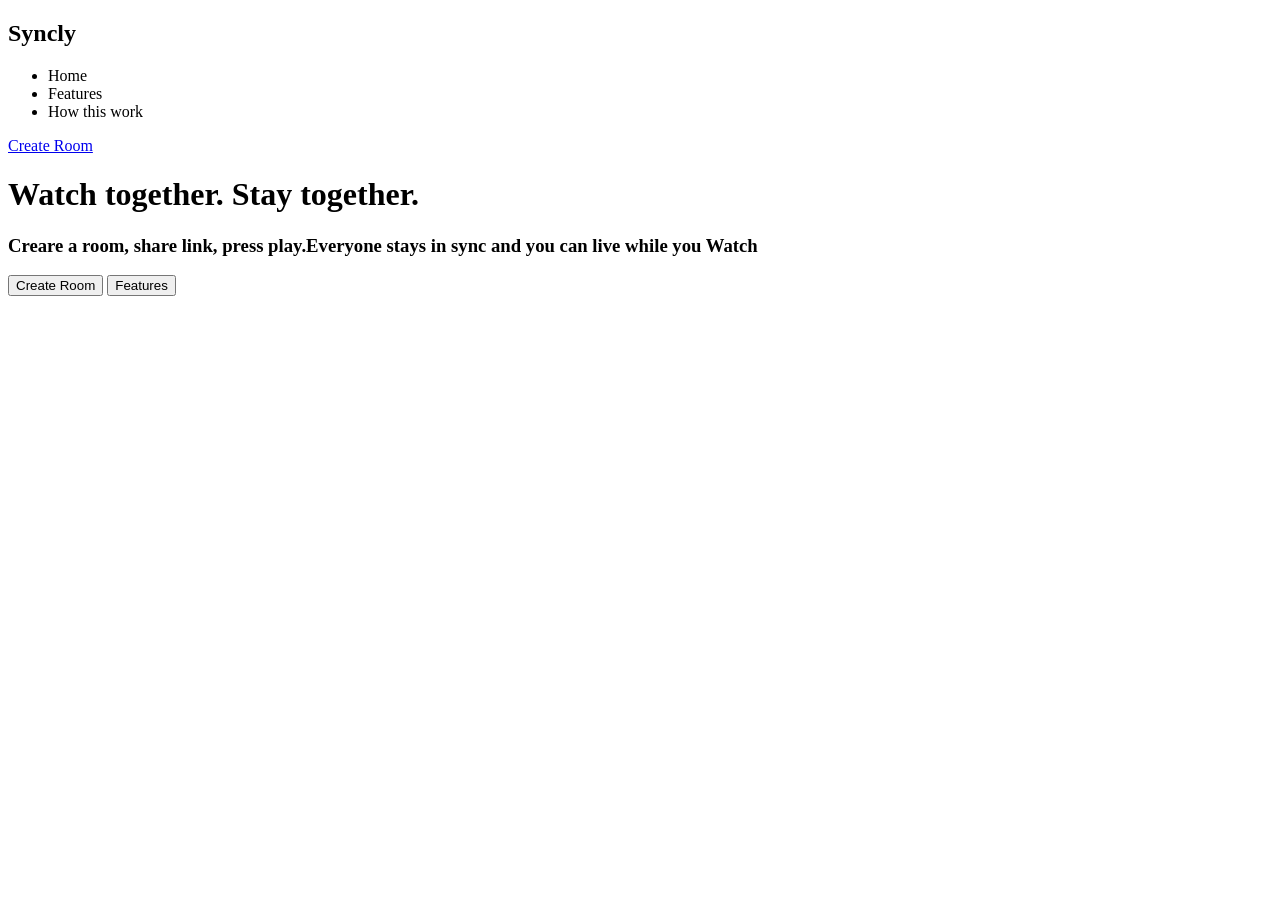
==== web/index.html @ 972a95cd "Impliment : Created go webserver setup routes,And desing project and create landing page and room cr" ====
<!DOCTYPE html>
<html lang="en">
  <head>
    <meta charset="UTF-8" />
    <meta name="viewport" content="width=device-width, initial-scale=1.0" />
    <title>Syncly - Watch together. Stay together</title>
    <link rel="stylesheet" href="/static/css/style.css" />
  </head>
  <body>
    <!-- Hello world {{.}} -->
    <nav>
      <h1 class="logo">Syncly</h1>
      <ul class="items">
        <li>Home</li>
        <li>Features</li>
        <li>How this work</li>
      </ul>
      <a href="/room" class="nav-cta"> Create Room</a>
    </nav>
    <div class="hero">
      <h1>Watch together. Stay together.</h1>
      <h3>
        Creare a room, share link, press play.Everyone stays in sync and you can live while you Watch
      </h3>
      <div class="cta">
        <button class="create">Create Room</button>
        <button class="features">Features</button>
      </div>

      <div>
        
      </div>
    </div>
  </body>
</html>
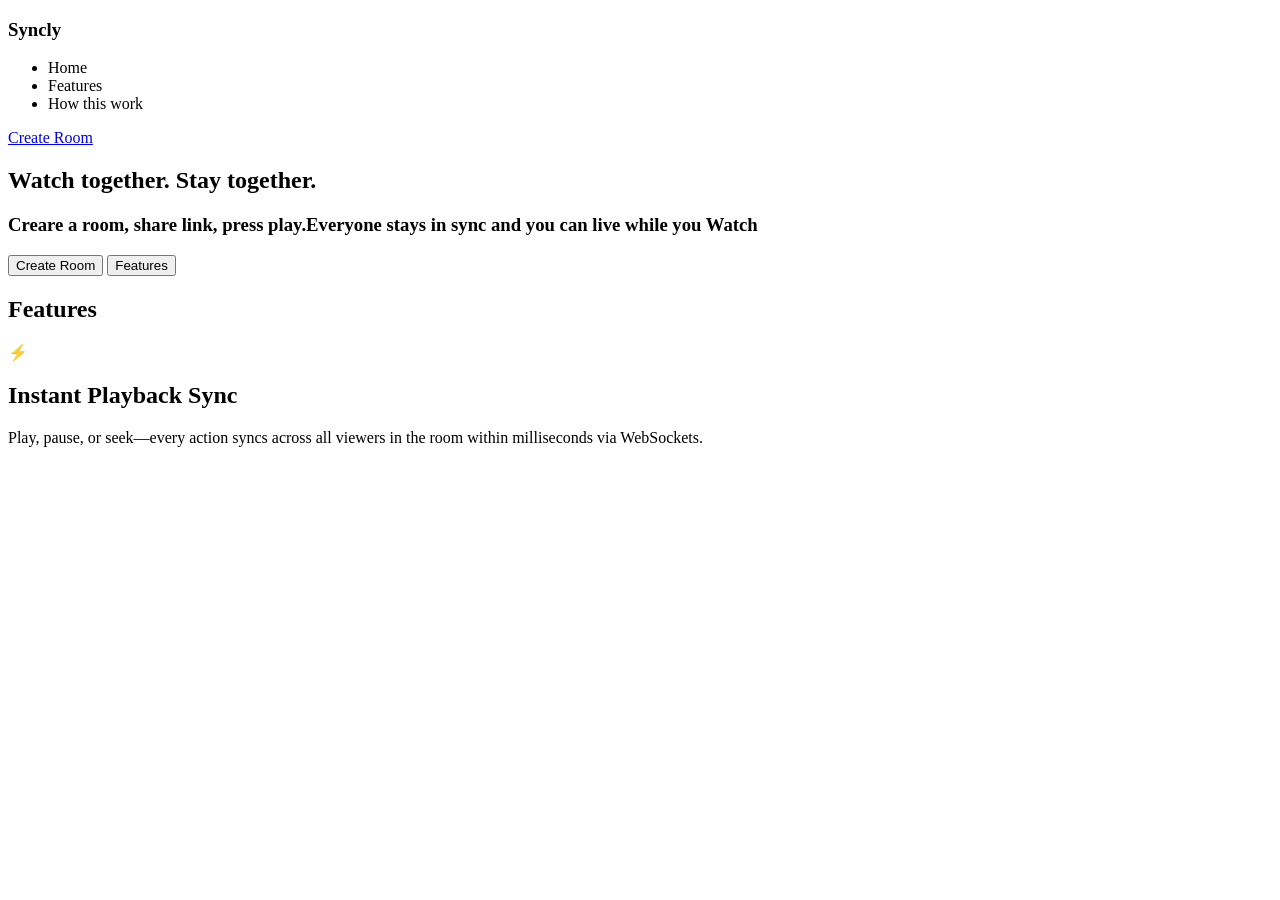
==== commit 7a5bb4f9: "FIX : landing page nav hide in mobile pages; restructure landing page" ====
--- a/web/index.html
+++ b/web/index.html
@@ -4,32 +4,47 @@
     <meta charset="UTF-8" />
     <meta name="viewport" content="width=device-width, initial-scale=1.0" />
     <title>Syncly - Watch together. Stay together</title>
-    <link rel="stylesheet" href="/static/css/style.css" />
+    <link rel="stylesheet" href="/static/css/style.css?v=12" />
   </head>
   <body>
     <!-- Hello world {{.}} -->
-    <nav>
-      <h1 class="logo">Syncly</h1>
-      <ul class="items">
-        <li>Home</li>
-        <li>Features</li>
-        <li>How this work</li>
-      </ul>
-      <a href="/room" class="nav-cta"> Create Room</a>
-    </nav>
-    <div class="hero">
-      <h1>Watch together. Stay together.</h1>
-      <h3>
-        Creare a room, share link, press play.Everyone stays in sync and you can live while you Watch
-      </h3>
-      <div class="cta">
-        <button class="create">Create Room</button>
-        <button class="features">Features</button>
+    <section class="heroSec">
+      <nav>
+        <h1 class="logo">Syncly</h1>
+        <ul class="items">
+          <li>Home</li>
+          <li>Features</li>
+          <li>How this work</li>
+        </ul>
+        <a href="/room" class="nav-cta"> Create Room</a>
+      </nav>
+      <div class="hero">
+        <h1>Watch together. Stay together.</h1>
+        <h3>
+          Creare a room, share link, press play.Everyone stays in sync and you
+          can live while you Watch
+        </h3>
+        <div class="cta">
+          <button class="create">Create Room</button>
+          <button class="features">Features</button>
+        </div>
+
+        <div></div>
       </div>
-
-      <div>
-        
+    </section>
+    <section class="features">
+      <h1>Features</h1>
+      <h2></h2>
+      <div class="fetursList">
+        <div class="box">
+          <p class="ico">⚡</p>
+          <h2 class="heading">Instant Playback Sync</h2>
+          <p>
+            Play, pause, or seek—every action syncs across all viewers in the
+            room within milliseconds via WebSockets.
+          </p>
+        </div>
       </div>
-    </div>
+    </section>
   </body>
 </html>
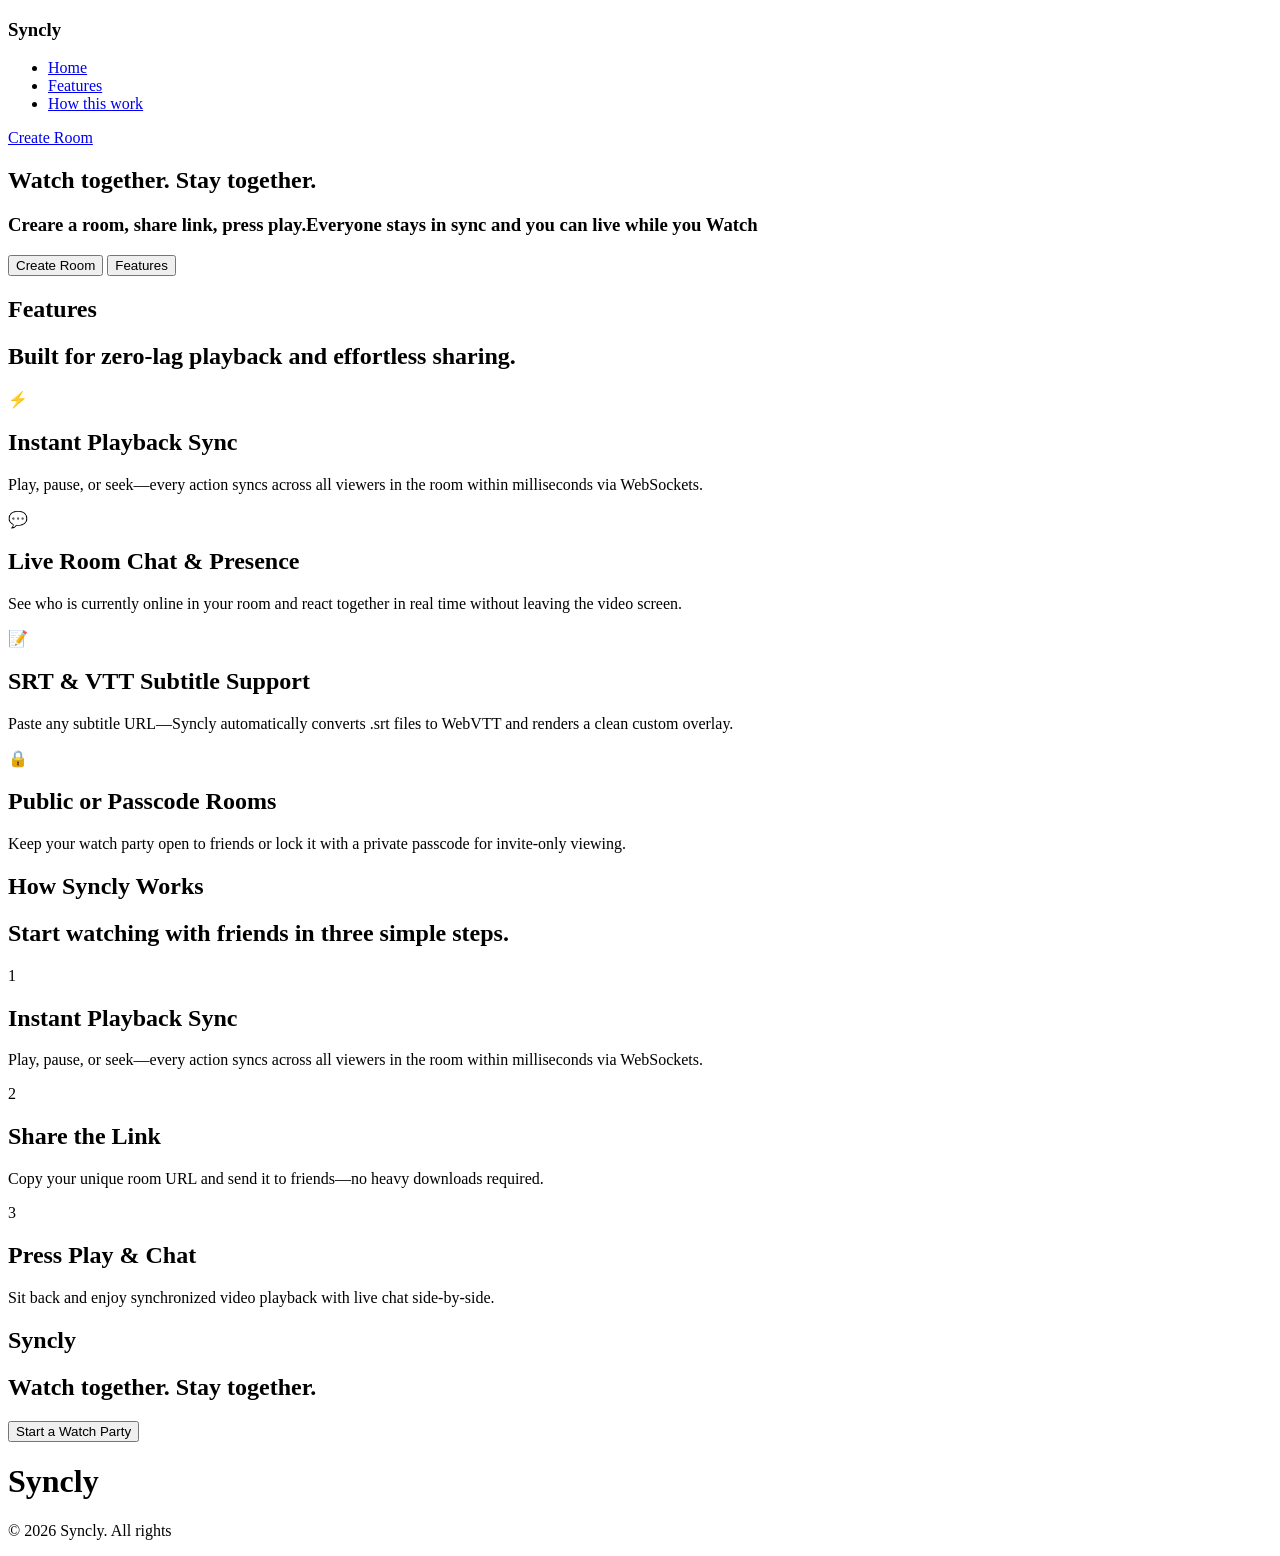
==== commit c3661102: "complete landing page with content and make it responsive" ====
--- a/web/index.html
+++ b/web/index.html
@@ -4,7 +4,7 @@
     <meta charset="UTF-8" />
     <meta name="viewport" content="width=device-width, initial-scale=1.0" />
     <title>Syncly - Watch together. Stay together</title>
-    <link rel="stylesheet" href="/static/css/style.css?v=12" />
+    <link rel="stylesheet" href="/static/css/style.css?v=1542" />
   </head>
   <body>
     <!-- Hello world {{.}} -->
@@ -12,9 +12,9 @@
       <nav>
         <h1 class="logo">Syncly</h1>
         <ul class="items">
-          <li>Home</li>
-          <li>Features</li>
-          <li>How this work</li>
+          <li><a href="#">Home</a></li>
+          <li><a href="#features">Features</a></li>
+          <li><a href="#howItsWork">How this work</a></li>
         </ul>
         <a href="/room" class="nav-cta"> Create Room</a>
       </nav>
@@ -25,16 +25,18 @@
           can live while you Watch
         </h3>
         <div class="cta">
-          <button class="create">Create Room</button>
-          <button class="features">Features</button>
+          <button class="create" onclick="window.location.href = '/create-room'">Create Room</button>
+          <button class="features" onclick="window.location.href = '#features'">Features</button>
         </div>
 
         <div></div>
       </div>
     </section>
-    <section class="features">
-      <h1>Features</h1>
-      <h2></h2>
+    <section class="features" id="features">
+      <div class="heading">
+        <h1>Features</h1>
+        <h2>Built for zero-lag playback and effortless sharing.</h2>
+      </div>
       <div class="fetursList">
         <div class="box">
           <p class="ico">⚡</p>
@@ -44,7 +46,80 @@
             room within milliseconds via WebSockets.
           </p>
         </div>
+
+        <div class="box">
+          <p class="ico">💬</p>
+          <h2 class="heading">Live Room Chat & Presence</h2>
+          <p>
+            See who is currently online in your room and react together in real
+            time without leaving the video screen.
+          </p>
+        </div>
+
+        <div class="box">
+          <p class="ico">📝</p>
+          <h2 class="heading">SRT & VTT Subtitle Support</h2>
+          <p>
+            Paste any subtitle URL—Syncly automatically converts .srt files to
+            WebVTT and renders a clean custom overlay.
+          </p>
+        </div>
+
+        <div class="box">
+          <p class="ico">🔒</p>
+          <h2 class="heading">Public or Passcode Rooms</h2>
+          <p>
+            Keep your watch party open to friends or lock it with a private
+            passcode for invite-only viewing.
+          </p>
+        </div>
       </div>
     </section>
+    <section class="howItsWork" id="howItsWork">
+      <div class="heading">
+        <h1>How Syncly Works</h1>
+        <h2>Start watching with friends in three simple steps.</h2>
+      </div>
+      <div class="fetursList">
+        
+        <div class="box">
+          <div class="numIco">1</div>
+          <h2 class="heading">Instant Playback Sync</h2>
+          <p>
+            Play, pause, or seek—every action syncs across all viewers in the
+            room within milliseconds via WebSockets.
+          </p>
+        </div>
+        
+        <div class="box">
+          <div class="numIco">2</div>
+          <h2 class="heading">Share the Link</h2>
+          <p>
+            Copy your unique room URL and send it to friends—no heavy downloads required.
+          </p>
+        </div>
+        
+        <div class="box">
+          <div class="numIco">3</div>
+          <h2 class="heading">Press Play & Chat</h2>
+          <p>
+            Sit back and enjoy synchronized video playback with live chat side-by-side.
+          </p>
+        </div>
+
+      </div>
+    </section>
+    <section class="ctaSec">
+      <div class="heading">
+        <h1>Syncly</h1>
+        <h2>Watch together. Stay together.</h2>
+      </div>
+      <button onclick="window.location.href = '/create-room'">Start a Watch Party</button>
+       
+    </section>
+    <footer>
+      <h1>Syncly</h1>
+      <p>© 2026 Syncly. All rights</p>
+    </footer>
   </body>
 </html>
